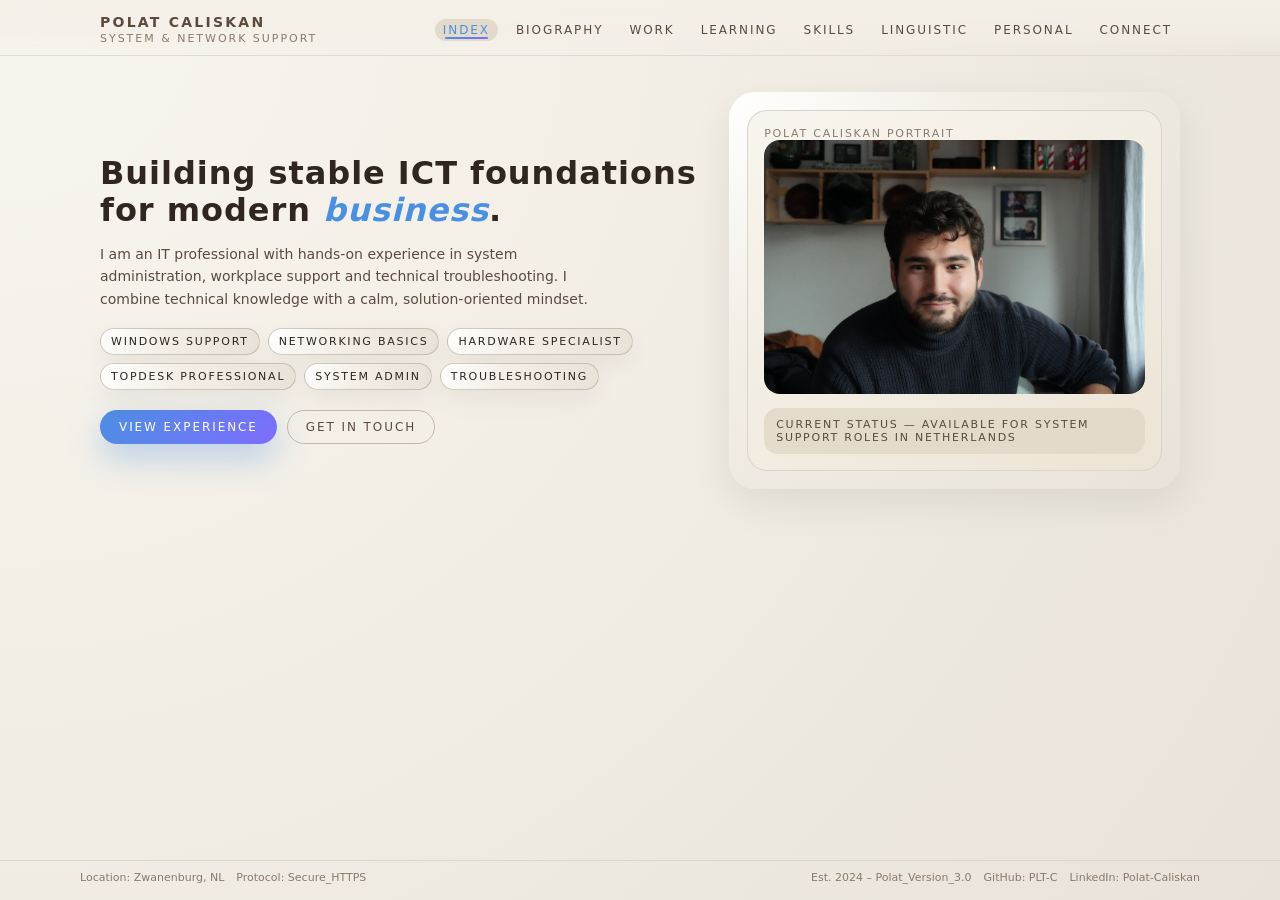
==== index.html @ 1a6cb21e "Update index.html" ====
<!doctype html>
<html lang="en">
  <head>
    <meta charset="utf-8" />
    <title>Polat Caliskan – System & Network Support</title>
    <meta name="viewport" content="width=device-width, initial-scale=1" />
    <link rel="stylesheet" href="style.css" />
    <script src="script.js" defer></script>
  </head>

  <body>
    <!-- HEADER -->
    <header class="site-header">
      <div class="nav-inner">
        <div class="brand-block">
          <div class="brand-title">POLAT CALISKAN</div>
          <div class="brand-sub">SYSTEM & NETWORK SUPPORT</div>
        </div>

        <nav class="nav-links">
          <a href="index.html" class="nav-link" data-nav="home">Index</a>
          <a href="personal.html" class="nav-link" data-nav="personal">Biography</a>
          <a href="experience.html" class="nav-link" data-nav="experience">Work</a>
          <a href="education.html" class="nav-link" data-nav="education">Learning</a>
          <a href="skills.html" class="nav-link" data-nav="skills">Skills</a>
          <a href="languages.html" class="nav-link" data-nav="languages">Linguistic</a>
          <a href="hobbies.html" class="nav-link" data-nav="hobbies">Personal</a>
          <a href="contact.html" class="nav-link" data-nav="contact">Connect</a>
        </nav>
      </div>
    </header>

    <!-- MAIN -->
    <main>
      <div class="page-shell">
        <section class="hero-grid fade-in-up">
          <div>
            <h1 class="hero-title">
              Building stable ICT foundations for modern <span>business</span>.
            </h1>

            <p class="hero-sub">
              I am an IT professional with hands-on experience in system administration,
              workplace support and technical troubleshooting. I combine technical knowledge
              with a calm, solution-oriented mindset.
            </p>

            <div class="tag-row">
              <div class="fly-tag">Windows Support</div>
              <div class="fly-tag">Networking Basics</div>
              <div class="fly-tag">Hardware Specialist</div>
              <div class="fly-tag">TOPdesk Professional</div>
              <div class="fly-tag">System Admin</div>
              <div class="fly-tag">Troubleshooting</div>
            </div>

            <div class="hero-actions">
              <a href="experience.html" class="btn btn-primary">View Experience</a>
              <a href="contact.html" class="btn btn-ghost">Get in Touch</a>
            </div>
          </div>

          <!-- PHOTO FRAME WITH REAL IMAGE -->
          <aside class="photo-frame">
            <div class="photo-inner">
              <div class="photo-label">Polat Caliskan Portrait</div>

              <img
                src="assets/PC_PORTRAIT_01.JPG"
                alt="Polat Caliskan Portrait"
                style="width:100%; border-radius:16px;"
              />

              <div class="status-box">
                CURRENT STATUS — Available for System Support Roles in Netherlands
              </div>
            </div>
          </aside>
        </section>
      </div>
    </main>

    <!-- FOOTER -->
    <footer class="site-footer">
      <div class="footer-inner">
        <div class="footer-row">
          <span>Location: Zwanenburg, NL</span>
          <span>Protocol: Secure_HTTPS</span>
        </div>
        <div class="footer-row">
          <span>Est. 2024 – Polat_Version_3.0</span>
          <span>GitHub: PLT-C</span>
          <span>LinkedIn: Polat-Caliskan</span>
        </div>
      </div>
    </footer>
  </body>
</html>
---- style.css ----
/* =========================================
   BASE THEME: Beige + Modern Tech
   ========================================= */

:root {
  --bg-main: #f3efe7;
  --bg-soft: #e8e2d8;
  --bg-card: #f8f5ee;
  --bg-accent: #e0d7c7;

  --text-main: #2f2620;
  --text-soft: #5b4b3f;
  --text-muted: #8a7a6b;

  --accent-blue: #4a90e2;
  --accent-blue-soft: #7ec8ff;
  --accent-green: #4cd4a9;
  --accent-orange: #ffb37b;
  --accent-purple: #7f6cff;

  --border-soft: #d6d2cb;
  --shadow-soft: 0 14px 40px rgba(0, 0, 0, 0.08);
  --radius-lg: 18px;
  --radius-md: 12px;
  --radius-sm: 8px;

  --transition-fast: 0.18s ease-out;
  --transition-med: 0.28s ease-out;
}

/* =========================================
   GLOBAL
   ========================================= */

*,
*::before,
*::after {
  box-sizing: border-box;
}

html,
body {
  margin: 0;
  padding: 0;
  font-family: system-ui, -apple-system, BlinkMacSystemFont, "SF Pro Text",
    "Segoe UI", sans-serif;
  background: radial-gradient(circle at top left, #f8f5ee 0, #f3efe7 40%, #e8e2d8 100%);
  color: var(--text-main);
  -webkit-font-smoothing: antialiased;
}

body {
  min-height: 100vh;
  display: flex;
  flex-direction: column;
}

a {
  color: inherit;
  text-decoration: none;
}

main {
  flex: 1;
}

/* =========================================
   LAYOUT WRAPPER
   ========================================= */

.page-shell {
  max-width: 1120px;
  margin: 32px auto 40px;
  padding: 0 20px;
}

/* =========================================
   NAVBAR
   ========================================= */

.site-header {
  position: sticky;
  top: 0;
  z-index: 20;
  backdrop-filter: blur(18px);
  background: linear-gradient(
    to bottom,
    rgba(243, 239, 231, 0.92),
    rgba(243, 239, 231, 0.78),
    transparent
  );
  border-bottom: 1px solid rgba(214, 210, 203, 0.7);
}

.nav-inner {
  max-width: 1120px;
  margin: 0 auto;
  padding: 14px 20px 10px;
  display: flex;
  align-items: center;
  justify-content: space-between;
  gap: 16px;
}

.brand-block {
  display: flex;
  flex-direction: column;
  gap: 2px;
}

.brand-title {
  font-size: 14px;
  letter-spacing: 0.16em;
  text-transform: uppercase;
  font-weight: 600;
  color: var(--text-soft);
}

.brand-sub {
  font-size: 11px;
  letter-spacing: 0.18em;
  text-transform: uppercase;
  color: var(--text-muted);
}

.nav-links {
  display: flex;
  flex-wrap: wrap;
  gap: 10px;
  font-size: 12px;
  letter-spacing: 0.16em;
  text-transform: uppercase;
}

.nav-link {
  position: relative;
  padding: 4px 8px;
  border-radius: 999px;
  color: var(--text-soft);
  cursor: pointer;
  transition: background var(--transition-fast), color var(--transition-fast),
    transform var(--transition-fast);
}

.nav-link::after {
  content: "";
  position: absolute;
  left: 10px;
  right: 10px;
  bottom: 2px;
  height: 2px;
  border-radius: 999px;
  background: linear-gradient(90deg, var(--accent-blue), var(--accent-purple));
  opacity: 0;
  transform: scaleX(0.4);
  transform-origin: center;
  transition: opacity var(--transition-med), transform var(--transition-med);
}

.nav-link:hover {
  background: rgba(224, 215, 199, 0.7);
  transform: translateY(-1px);
}

.nav-link:hover::after {
  opacity: 1;
  transform: scaleX(1);
}

.nav-link.active {
  background: rgba(224, 215, 199, 0.9);
  color: var(--accent-blue);
}

.nav-link.active::after {
  opacity: 1;
  transform: scaleX(1);
}

/* =========================================
   HERO / GRID LAYOUTS
   ========================================= */

.hero-grid {
  display: grid;
  grid-template-columns: minmax(0, 1.6fr) minmax(0, 1.2fr);
  gap: 28px;
  margin-top: 32px;
  align-items: center;
}

@media (max-width: 840px) {
  .hero-grid {
    grid-template-columns: minmax(0, 1fr);
  }
}

.hero-title {
  font-size: 32px;
  line-height: 1.15;
  letter-spacing: 0.03em;
  text-transform: none;
  margin-bottom: 14px;
}

.hero-title span {
  color: var(--accent-blue);
  font-style: italic;
}

.hero-sub {
  font-size: 14px;
  line-height: 1.6;
  color: var(--text-soft);
  max-width: 520px;
}

.tag-row {
  display: flex;
  flex-wrap: wrap;
  gap: 8px;
  margin: 18px 0 20px;
}

.fly-tag {
  font-size: 11px;
  letter-spacing: 0.16em;
  text-transform: uppercase;
  padding: 6px 10px;
  border-radius: 999px;
  border: 1px solid rgba(148, 132, 110, 0.4);
  background: radial-gradient(circle at top left, #fff 0, #f3efe7 40%, #e8e2d8 100%);
  box-shadow: 0 10px 26px rgba(0, 0, 0, 0.06);
  position: relative;
  overflow: hidden;
}

.fly-tag::before {
  content: "";
  position: absolute;
  inset: 0;
  background: linear-gradient(
    120deg,
    rgba(126, 200, 255, 0.18),
    transparent,
    rgba(156, 255, 224, 0.18)
  );
  opacity: 0;
  transition: opacity var(--transition-med);
}

.fly-tag:hover::before {
  opacity: 1;
}

.hero-actions {
  display: flex;
  flex-wrap: wrap;
  gap: 10px;
}

.btn {
  font-size: 12px;
  letter-spacing: 0.16em;
  text-transform: uppercase;
  padding: 9px 18px;
  border-radius: 999px;
  border: 1px solid transparent;
  cursor: pointer;
  transition: background var(--transition-med), color var(--transition-med),
    box-shadow var(--transition-med), transform var(--transition-fast),
    border-color var(--transition-med);
}

.btn-primary {
  background: linear-gradient(135deg, var(--accent-blue), var(--accent-purple));
  color: #fff;
  box-shadow: 0 14px 32px rgba(74, 144, 226, 0.35);
}

.btn-primary:hover {
  transform: translateY(-1px);
  box-shadow: 0 18px 40px rgba(74, 144, 226, 0.45);
}

.btn-ghost {
  background: transparent;
  border-color: rgba(148, 132, 110, 0.5);
  color: var(--text-soft);
}

.btn-ghost:hover {
  background: rgba(224, 215, 199, 0.7);
}

/* =========================================
   PHOTO FRAME
   ========================================= */

.photo-frame {
  background: radial-gradient(circle at top left, #fff 0, #f3efe7 40%, #e8e2d8 100%);
  border-radius: 26px;
  padding: 18px;
  box-shadow: var(--shadow-soft);
  position: relative;
  overflow: hidden;
  transform: translateY(4px);
  animation: floatFrame 7s ease-in-out infinite alternate;
}

.photo-inner {
  border-radius: 20px;
  border: 1px solid rgba(214, 210, 203, 0.9);
  padding: 16px;
  background: linear-gradient(145deg, #f8f5ee, #ece4d6);
  min-height: 220px;
  display: flex;
  flex-direction: column;
  justify-content: space-between;
}

.photo-label {
  font-size: 11px;
  letter-spacing: 0.16em;
  text-transform: uppercase;
  color: var(--text-muted);
}

.photo-placeholder {
  margin-top: 10px;
  border-radius: 16px;
  border: 1px dashed rgba(148, 132, 110, 0.6);
  padding: 18px;
  font-size: 13px;
  color: var(--text-soft);
  text-align: center;
}

.status-box {
  margin-top: 14px;
  border-radius: 14px;
  padding: 10px 12px;
  background: rgba(224, 215, 199, 0.8);
  font-size: 11px;
  letter-spacing: 0.16em;
  text-transform: uppercase;
  color: var(--text-soft);
}

/* =========================================
   SECTION WRAPPERS
   ========================================= */

.section-header {
  margin-top: 32px;
  margin-bottom: 18px;
}

.section-kicker {
  font-size: 11px;
  letter-spacing: 0.18em;
  text-transform: uppercase;
  color: var(--text-muted);
  margin-bottom: 6px;
}

.section-title {
  font-size: 24px;
  letter-spacing: 0.04em;
  text-transform: none;
}

.section-sub {
  font-size: 13px;
  color: var(--text-soft);
  max-width: 520px;
}

/* =========================================
   CARDS / GRID
   ========================================= */

.card-grid-2 {
  display: grid;
  grid-template-columns: minmax(0, 1.4fr) minmax(0, 1.1fr);
  gap: 22px;
}

@media (max-width: 840px) {
  .card-grid-2 {
    grid-template-columns: minmax(0, 1fr);
  }
}

.card {
  background: var(--bg-card);
  border-radius: var(--radius-lg);
  border: 1px solid var(--border-soft);
  box-shadow: var(--shadow-soft);
  padding: 18px 18px 16px;
}

.card-title {
  font-size: 15px;
  letter-spacing: 0.12em;
  text-transform: uppercase;
  margin-bottom: 8px;
  color: var(--text-soft);
}

.card-sub {
  font-size: 13px;
  color: var(--text-soft);
  margin-bottom: 10px;
}

.card-list {
  list-style: none;
  padding: 0;
  margin: 0;
  font-size: 13px;
  color: var(--text-soft);
}

.card-list li {
  margin-bottom: 6px;
}

/* =========================================
   EXPERIENCE
   ========================================= */

.experience-stack {
  display: flex;
  flex-direction: column;
  gap: 16px;
}

.experience-item {
  background: var(--bg-card);
  border-radius: var(--radius-lg);
  border: 1px solid var(--border-soft);
  padding: 16px 18px 14px;
  box-shadow: var(--shadow-soft);
}

.experience-role {
  font-size: 14px;
  font-weight: 600;
  margin-bottom: 4px;
}

.experience-tagline {
  font-size: 12px;
  color: var(--text-soft);
  margin-bottom: 8px;
}

.experience-meta {
  font-size: 11px;
  letter-spacing: 0.16em;
  text-transform: uppercase;
  color: var(--text-muted);
  margin-top: 6px;
}

/* =========================================
   EDUCATION
   ========================================= */

.education-grid {
  display: grid;
  grid-template-columns: minmax(0, 1.4fr) minmax(0, 1.1fr);
  gap: 22px;
}

@media (max-width: 840px) {
  .education-grid {
    grid-template-columns: minmax(0, 1fr);
  }
}

.education-list {
  display: flex;
  flex-direction: column;
  gap: 14px;
}

.education-item {
  background: var(--bg-card);
  border-radius: var(--radius-lg);
  border: 1px solid var(--border-soft);
  padding: 14px 16px 12px;
  box-shadow: var(--shadow-soft);
}

.education-title {
  font-size: 14px;
  font-weight: 600;
  margin-bottom: 4px;
}

.education-meta {
  font-size: 12px;
  color: var(--text-soft);
}

/* =========================================
   SKILLS
   ========================================= */

.skills-grid {
  display: grid;
  grid-template-columns: minmax(0, 1.4fr) minmax(0, 1.1fr);
  gap: 22px;
}

@media (max-width: 900px) {
  .skills-grid {
    grid-template-columns: minmax(0, 1fr);
  }
}

.skill-category {
  background: var(--bg-card);
  border-radius: var(--radius-lg);
  border: 1px solid var(--border-soft);
  padding: 14px 16px 12px;
  box-shadow: var(--shadow-soft);
  margin-bottom: 10px;
}

.skill-category-title {
  font-size: 13px;
  letter-spacing: 0.16em;
  text-transform: uppercase;
  color: var(--text-soft);
  margin-bottom: 6px;
}

.skill-chips {
  display: flex;
  flex-wrap: wrap;
  gap: 6px;
  font-size: 12px;
}

.skill-chip {
  padding: 5px 9px;
  border-radius: 999px;
  background: rgba(224, 215, 199, 0.8);
  border: 1px solid rgba(148, 132, 110, 0.4);
}

/* =========================================
   LANGUAGES
   ========================================= */

.language-list {
  display: flex;
  flex-direction: column;
  gap: 12px;
}

.language-item {
  background: var(--bg-card);
  border-radius: var(--radius-lg);
  border: 1px solid var(--border-soft);
  padding: 12px 14px 10px;
  box-shadow: var(--shadow-soft);
}

.language-header {
  display: flex;
  justify-content: space-between;
  font-size: 13px;
  margin-bottom: 6px;
}

.language-bar {
  position: relative;
  height: 8px;
  border-radius: 999px;
  background: rgba(214, 210, 203, 0.9);
  overflow: hidden;
}

.language-fill {
  position: absolute;
  inset: 0;
  border-radius: inherit;
  background: linear-gradient(90deg, var(--accent-blue), var(--accent-green));
  transform-origin: left;
}

/* =========================================
   PERSONAL / HOBBIES
   ========================================= */

.hobby-grid {
  display: grid;
  grid-template-columns: repeat(4, minmax(0, 1fr));
  gap: 12px;
}

@media (max-width: 900px) {
  .hobby-grid {
    grid-template-columns: repeat(2, minmax(0, 1fr));
  }
}

.hobby-card {
  background: var(--bg-card);
  border-radius: var(--radius-lg);
  border: 1px solid var(--border-soft);
  padding: 12px 12px 10px;
  box-shadow: var(--shadow-soft);
  font-size: 13px;
}

.hobby-title {
  font-weight: 600;
  margin-bottom: 4px;
}

/* =========================================
   CONTACT
   ========================================= */

.contact-grid {
  display: grid;
  grid-template-columns: minmax(0, 1.2fr) minmax(0, 1.3fr);
  gap: 22px;
}

@media (max-width: 840px) {
  .contact-grid {
    grid-template-columns: minmax(0, 1fr);
  }
}

.contact-box {
  background: var(--bg-card);
  border-radius: var(--radius-lg);
  border: 1px solid var(--border-soft);
  padding: 14px 16px 12px;
  box-shadow: var(--shadow-soft);
  font-size: 13px;
}

.contact-field {
  margin-bottom: 10px;
}

.contact-label {
  font-size: 11px;
  letter-spacing: 0.16em;
  text-transform: uppercase;
  color: var(--text-muted);
  margin-bottom: 4px;
}

.contact-value {
  font-size: 13px;
  color: var(--text-soft);
}

.contact-form {
  display: flex;
  flex-direction: column;
  gap: 10px;
}

.input,
.textarea {
  width: 100%;
  border-radius: 999px;
  border: 1px solid rgba(148, 132, 110, 0.6);
  padding: 8px 12px;
  font-size: 13px;
  background: rgba(248, 245, 238, 0.9);
  outline: none;
  transition: border-color var(--transition-med), box-shadow var(--transition-med),
    background var(--transition-med);
}

.textarea {
  border-radius: 16px;
  min-height: 110px;
  resize: vertical;
}

.input:focus,
.textarea:focus {
  border-color: var(--accent-blue);
  box-shadow: 0 0 0 1px rgba(74, 144, 226, 0.4);
  background: #fff;
}

/* =========================================
   FOOTER
   ========================================= */

.site-footer {
  border-top: 1px solid rgba(214, 210, 203, 0.8);
  padding: 10px 20px 16px;
  font-size: 11px;
  color: var(--text-muted);
}

.footer-inner {
  max-width: 1120px;
  margin: 0 auto;
  display: flex;
  flex-wrap: wrap;
  gap: 10px;
  justify-content: space-between;
}

.footer-row {
  display: flex;
  flex-wrap: wrap;
  gap: 12px;
}

/* =========================================
   ANIMATIONS
   ========================================= */

@keyframes floatFrame {
  0% {
    transform: translateY(4px);
  }
  100% {
    transform: translateY(-4px);
  }
}

.fade-in-up {
  opacity: 0;
  transform: translateY(10px);
  animation: fadeInUp 0.6s ease-out forwards;
}

@keyframes fadeInUp {
  to {
    opacity: 1;
    transform: translateY(0);
  }
}
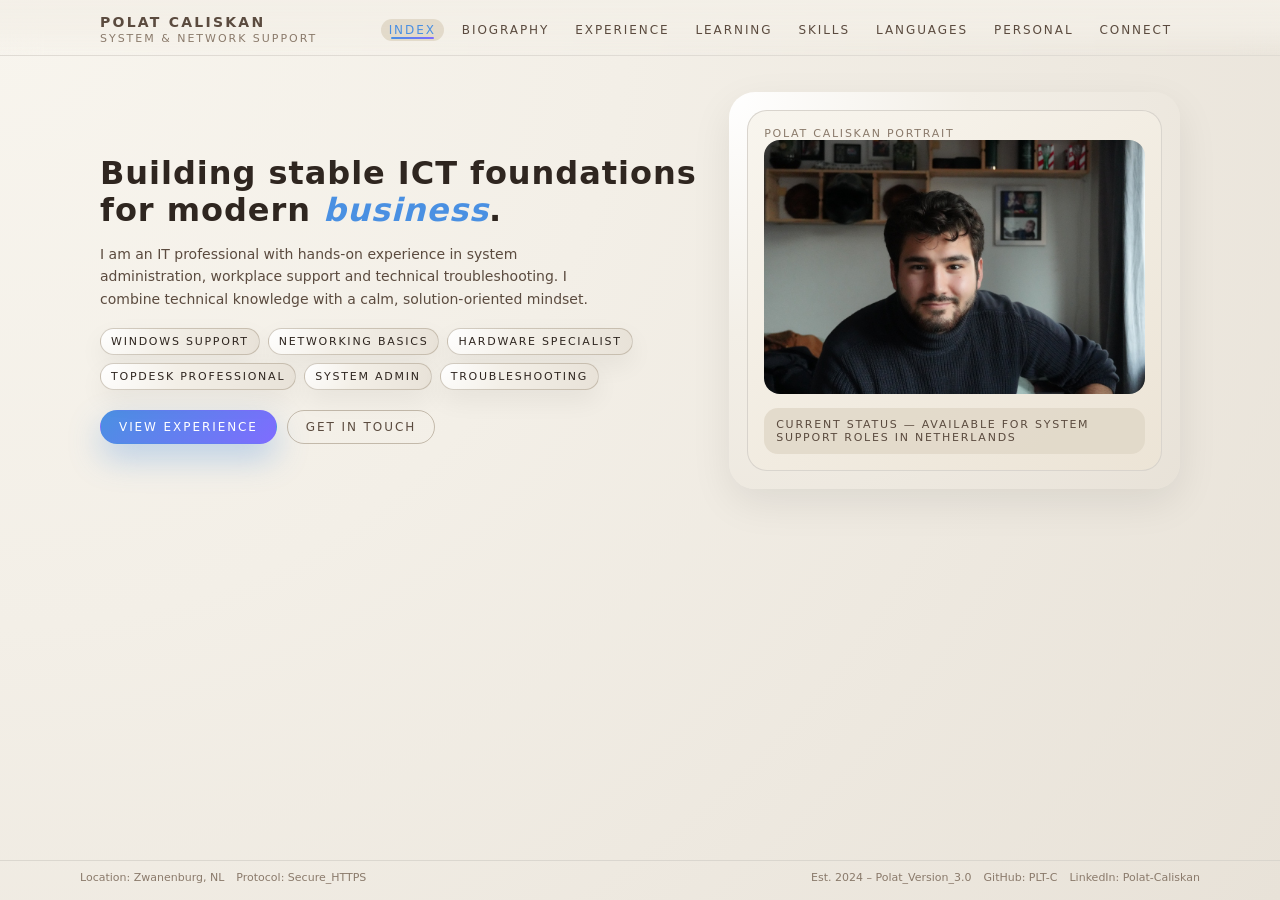
==== commit 3da1ca46: "Update link text for experience and languages" ====
--- a/index.html
+++ b/index.html
@@ -20,10 +20,10 @@
         <nav class="nav-links">
           <a href="index.html" class="nav-link" data-nav="home">Index</a>
           <a href="personal.html" class="nav-link" data-nav="personal">Biography</a>
-          <a href="experience.html" class="nav-link" data-nav="experience">Work</a>
+          <a href="experience.html" class="nav-link" data-nav="experience">experience</a>
           <a href="education.html" class="nav-link" data-nav="education">Learning</a>
           <a href="skills.html" class="nav-link" data-nav="skills">Skills</a>
-          <a href="languages.html" class="nav-link" data-nav="languages">Linguistic</a>
+          <a href="languages.html" class="nav-link" data-nav="languages">languages</a>
           <a href="hobbies.html" class="nav-link" data-nav="hobbies">Personal</a>
           <a href="contact.html" class="nav-link" data-nav="contact">Connect</a>
         </nav>
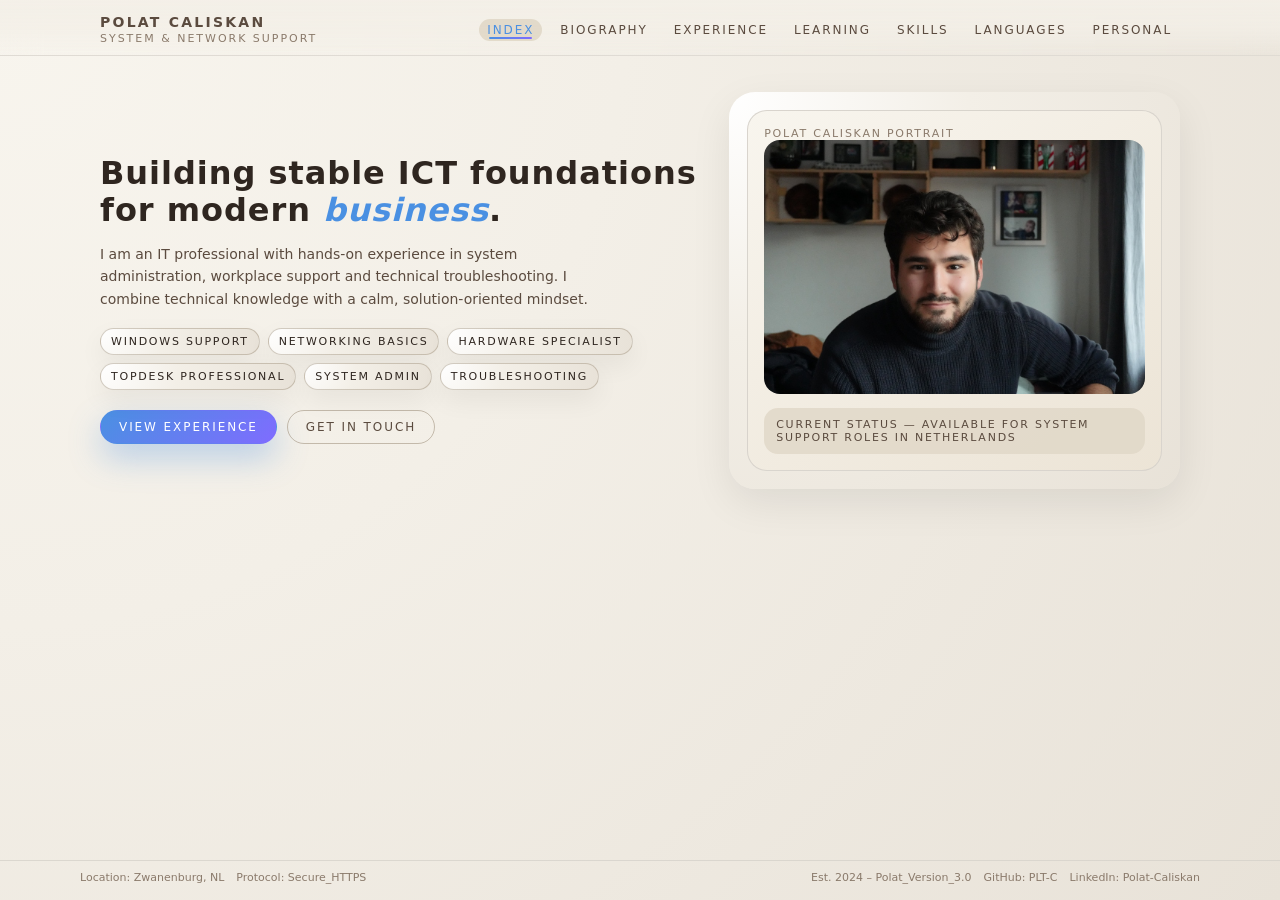
==== commit 7b9ec0db: "Remove 'Connect' link from navigation" ====
--- a/index.html
+++ b/index.html
@@ -25,7 +25,7 @@
           <a href="skills.html" class="nav-link" data-nav="skills">Skills</a>
           <a href="languages.html" class="nav-link" data-nav="languages">languages</a>
           <a href="hobbies.html" class="nav-link" data-nav="hobbies">Personal</a>
-          <a href="contact.html" class="nav-link" data-nav="contact">Connect</a>
+          
         </nav>
       </div>
     </header>
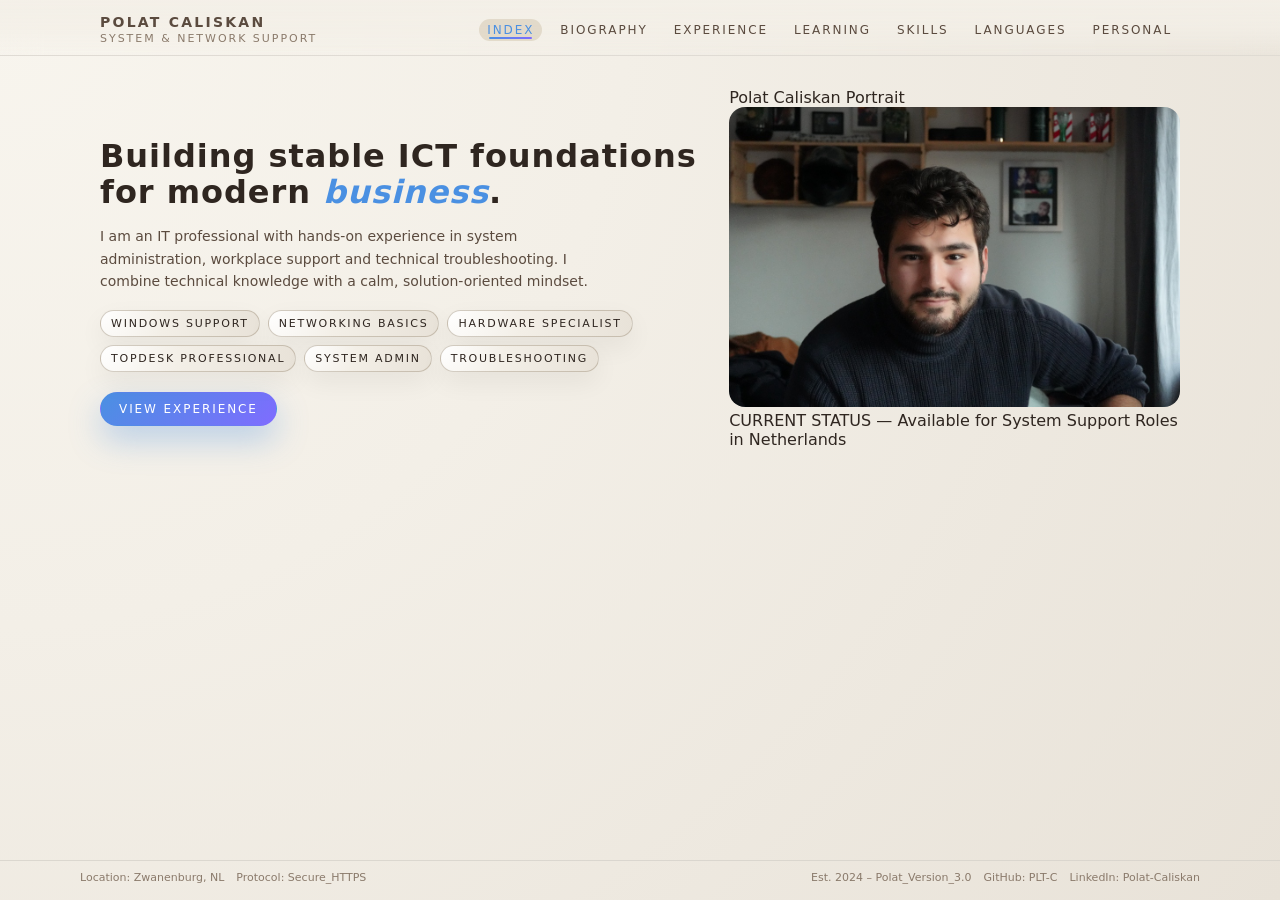
==== commit 50bb0325: "Remove 'Get in Touch' link from hero actions" ====
--- a/index.html
+++ b/index.html
@@ -56,7 +56,7 @@
 
             <div class="hero-actions">
               <a href="experience.html" class="btn btn-primary">View Experience</a>
-              <a href="contact.html" class="btn btn-ghost">Get in Touch</a>
+           
             </div>
           </div>
 
--- a/style.css
+++ b/style.css
@@ -20,6 +20,7 @@
 
   --border-soft: #d6d2cb;
   --shadow-soft: 0 14px 40px rgba(0, 0, 0, 0.08);
+
   --radius-lg: 18px;
   --radius-md: 12px;
   --radius-sm: 8px;
@@ -199,7 +200,6 @@
   font-size: 32px;
   line-height: 1.15;
   letter-spacing: 0.03em;
-  text-transform: none;
   margin-bottom: 14px;
 }
 
@@ -294,89 +294,6 @@
 }
 
 /* =========================================
-   PHOTO FRAME
-   ========================================= */
-
-.photo-frame {
-  background: radial-gradient(circle at top left, #fff 0, #f3efe7 40%, #e8e2d8 100%);
-  border-radius: 26px;
-  padding: 18px;
-  box-shadow: var(--shadow-soft);
-  position: relative;
-  overflow: hidden;
-  transform: translateY(4px);
-  animation: floatFrame 7s ease-in-out infinite alternate;
-}
-
-.photo-inner {
-  border-radius: 20px;
-  border: 1px solid rgba(214, 210, 203, 0.9);
-  padding: 16px;
-  background: linear-gradient(145deg, #f8f5ee, #ece4d6);
-  min-height: 220px;
-  display: flex;
-  flex-direction: column;
-  justify-content: space-between;
-}
-
-.photo-label {
-  font-size: 11px;
-  letter-spacing: 0.16em;
-  text-transform: uppercase;
-  color: var(--text-muted);
-}
-
-.photo-placeholder {
-  margin-top: 10px;
-  border-radius: 16px;
-  border: 1px dashed rgba(148, 132, 110, 0.6);
-  padding: 18px;
-  font-size: 13px;
-  color: var(--text-soft);
-  text-align: center;
-}
-
-.status-box {
-  margin-top: 14px;
-  border-radius: 14px;
-  padding: 10px 12px;
-  background: rgba(224, 215, 199, 0.8);
-  font-size: 11px;
-  letter-spacing: 0.16em;
-  text-transform: uppercase;
-  color: var(--text-soft);
-}
-
-/* =========================================
-   SECTION WRAPPERS
-   ========================================= */
-
-.section-header {
-  margin-top: 32px;
-  margin-bottom: 18px;
-}
-
-.section-kicker {
-  font-size: 11px;
-  letter-spacing: 0.18em;
-  text-transform: uppercase;
-  color: var(--text-muted);
-  margin-bottom: 6px;
-}
-
-.section-title {
-  font-size: 24px;
-  letter-spacing: 0.04em;
-  text-transform: none;
-}
-
-.section-sub {
-  font-size: 13px;
-  color: var(--text-soft);
-  max-width: 520px;
-}
-
-/* =========================================
    CARDS / GRID
    ========================================= */
 
@@ -425,7 +342,6 @@
 .card-list li {
   margin-bottom: 6px;
 }
-
 /* =========================================
    EXPERIENCE
    ========================================= */
@@ -553,7 +469,7 @@
 }
 
 /* =========================================
-   LANGUAGES
+   LANGUAGES (LEFT SIDE)
    ========================================= */
 
 .language-list {
@@ -594,7 +510,7 @@
 }
 
 /* =========================================
-   PERSONAL / HOBBIES
+   HOBBIES
    ========================================= */
 
 .hobby-grid {
@@ -748,3 +664,176 @@
     transform: translateY(0);
   }
 }
+/* =========================================
+   LANGUAGE PAGE — POLAROID STACK (SAFE)
+   ========================================= */
+
+/* Container for the chaotic stack */
+.lang-polaroid-stack {
+  position: relative;
+  height: 280px;
+  margin-bottom: 22px;
+  pointer-events: none; /* prevents weird hover overlaps */
+}
+
+/* Polaroid frame (unique class, safe) */
+.lang-polaroid-frame {
+  position: absolute;
+  width: 130px;
+  background: #ffffff;
+  padding: 10px;
+  border-radius: 10px;
+  border: 2px solid #f2f2f2;
+  box-shadow: 0 8px 20px rgba(0,0,0,0.18);
+  display: flex;
+  flex-direction: column;
+  align-items: center;
+  gap: 6px;
+  transition: transform 0.25s ease, box-shadow 0.25s ease;
+  pointer-events: auto; /* hover works */
+}
+
+.lang-polaroid-frame img {
+  width: 100%;
+  height: auto;
+  border-radius: 6px;
+}
+
+.lang-polaroid-label {
+  font-size: 0.75rem;
+  font-weight: 600;
+  color: #444;
+  text-align: center;
+}
+
+/* =========================================
+   CHAOTIC WIND POSITIONS (asymmetric)
+   ========================================= */
+
+.lang-nl {
+  top: 50px;
+  left: 10px;
+  transform: rotate(-14deg);
+  z-index: 1;
+}
+
+.lang-en {
+  top: 5px;
+  left: 130px;
+  transform: rotate(9deg);
+  z-index: 2;
+}
+
+.lang-tr {
+  top: 90px;
+  left: 220px;
+  transform: rotate(-7deg);
+  z-index: 3;
+}
+
+.lang-es {
+  top: 20px;
+  left: 300px;
+  transform: rotate(16deg);
+  z-index: 4;
+}
+
+.lang-code {
+  top: 70px;
+  left: 380px;
+  transform: rotate(-11deg);
+  z-index: 5;
+}
+
+/* =========================================
+   Hover effect (smooth + premium)
+   ========================================= */
+
+.lang-polaroid-frame:hover {
+  transform: scale(1.08) rotate(0deg);
+  box-shadow: 0 14px 32px rgba(0,0,0,0.28);
+}
+/* ================================
+   PREMIUM TABLE SYSTEM (SKILLS)
+   ================================ */
+
+.table-wrapper {
+    width: 100%;
+    overflow-x: auto;
+    padding: 1rem 0;
+}
+
+table {
+    width: 100%;
+    border-collapse: collapse;
+    background: var(--surface);
+    border-radius: var(--radius-lg);
+    overflow: hidden;
+    box-shadow: var(--shadow-sm);
+    font-size: 0.95rem;
+}
+
+table thead {
+    background: var(--accent);
+    color: var(--on-accent);
+    text-align: left;
+}
+
+table thead th {
+    padding: 0.9rem 1rem;
+    font-weight: 600;
+    white-space: nowrap;
+}
+
+table tbody tr {
+    border-bottom: 1px solid var(--border);
+    transition: background 0.15s ease;
+}
+
+table tbody tr:hover {
+    background: var(--surface-hover);
+}
+
+table td {
+    padding: 0.8rem 1rem;
+    color: var(--text);
+}
+
+table td:last-child,
+table th:last-child {
+    text-align: right;
+}
+
+/* Responsive stacking for mobile */
+@media (max-width: 700px) {
+    table thead {
+        display: none;
+    }
+
+    table, table tbody, table tr, table td {
+        display: block;
+        width: 100%;
+    }
+
+    table tr {
+        margin-bottom: 1rem;
+        background: var(--surface);
+        border-radius: var(--radius-md);
+        box-shadow: var(--shadow-xs);
+        padding: 0.5rem 0;
+    }
+
+    table td {
+        padding: 0.7rem 1rem;
+        position: relative;
+        text-align: left !important;
+    }
+
+    table td::before {
+        content: attr(data-label);
+        font-weight: 600;
+        color: var(--text-muted);
+        display: block;
+        margin-bottom: 0.25rem;
+    }
+}
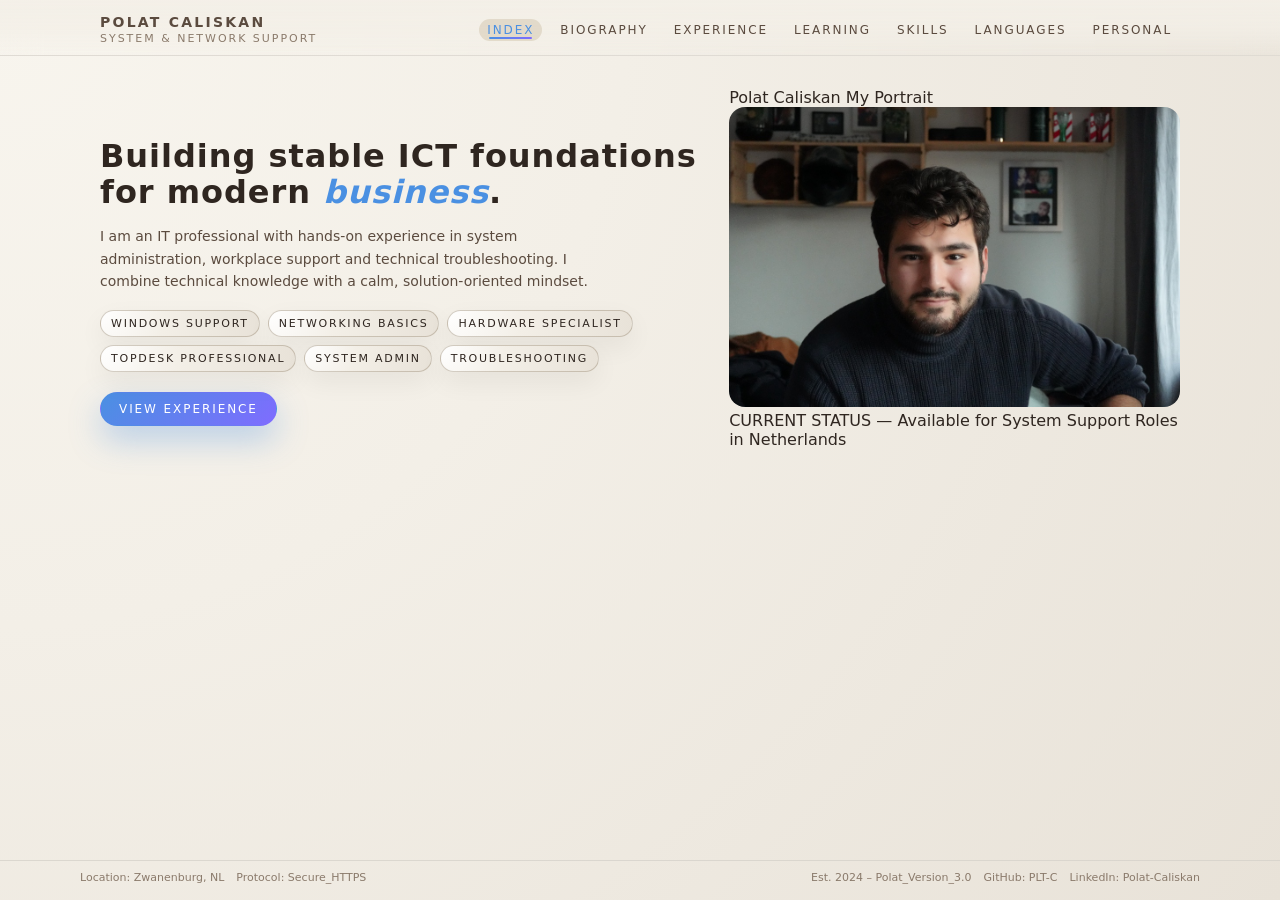
==== commit 6ba0913f: "Update photo label for Polat Caliskan" ====
--- a/index.html
+++ b/index.html
@@ -63,7 +63,8 @@
           <!-- PHOTO FRAME WITH REAL IMAGE -->
           <aside class="photo-frame">
             <div class="photo-inner">
-              <div class="photo-label">Polat Caliskan Portrait</div>
+              <div class="photo-label">Polat Caliskan
+               My Portrait</div>
 
               <img
                 src="assets/PC_PORTRAIT_01.JPG"
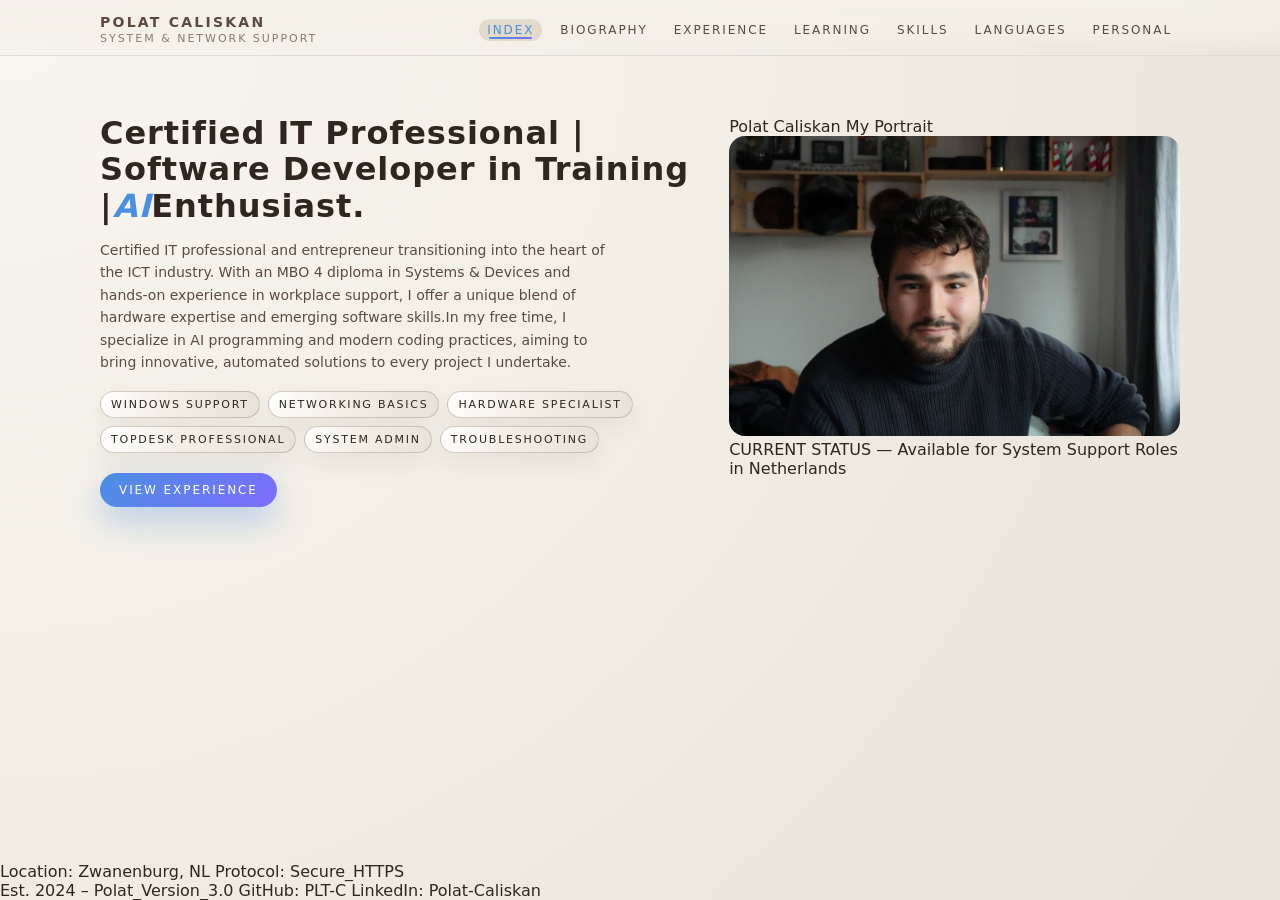
==== commit 1f5e48b2: "Revise hero title and description in index.html Updated hero section with new professional descripti" ====
--- a/index.html
+++ b/index.html
@@ -36,13 +36,14 @@
         <section class="hero-grid fade-in-up">
           <div>
             <h1 class="hero-title">
-              Building stable ICT foundations for modern <span>business</span>.
+              Certified IT Professional | Software Developer in Training |<span>AI</span>Enthusiast.
             </h1>
 
             <p class="hero-sub">
-              I am an IT professional with hands-on experience in system administration,
-              workplace support and technical troubleshooting. I combine technical knowledge
-              with a calm, solution-oriented mindset.
+              Certified IT professional and entrepreneur transitioning into the heart of the ICT industry. 
+              With an MBO 4 diploma in Systems & Devices and hands-on experience in workplace support, 
+              I offer a unique blend of hardware expertise and emerging software skills.In my free time, 
+              I specialize in AI programming and modern coding practices, aiming to bring innovative, automated solutions to every project I undertake.
             </p>
 
             <div class="tag-row">
--- a/style.css
+++ b/style.css
@@ -27,6 +27,14 @@
 
   --transition-fast: 0.18s ease-out;
   --transition-med: 0.28s ease-out;
+
+  /* Extra vars voor skills-blocks */
+  --surface: var(--bg-card);
+  --surface-hover: #ece4d7;
+  --border: var(--border-soft);
+  --text: var(--text-soft);
+  --shadow-sm: var(--shadow-soft);
+  --shadow-xs: 0 8px 20px rgba(0,0,0,0.10);
 }
 
 /* =========================================
@@ -342,6 +350,7 @@
 .card-list li {
   margin-bottom: 6px;
 }
+
 /* =========================================
    EXPERIENCE
    ========================================= */
@@ -422,7 +431,7 @@
 }
 
 /* =========================================
-   SKILLS
+   SKILLS (ORIGINEEL)
    ========================================= */
 
 .skills-grid {
@@ -469,7 +478,70 @@
 }
 
 /* =========================================
-   LANGUAGES (LEFT SIDE)
+   PREMIUM SKILLS BLOCKS (NIEUW)
+   ========================================= */
+
+.skills-block {
+  background: var(--bg-card);
+  border-radius: var(--radius-lg);
+  border: 1px solid var(--border-soft);
+  box-shadow: var(--shadow-soft);
+  padding: 20px 22px 18px;
+  margin-bottom: 26px;
+}
+
+.skills-block-title {
+  font-size: 15px;
+  letter-spacing: 0.14em;
+  text-transform: uppercase;
+  color: var(--text-soft);
+  margin-bottom: 14px;
+}
+
+.skills-block-section {
+  margin-bottom: 18px;
+  padding: 14px 0;
+  border-bottom: 1px solid rgba(148, 132, 110, 0.25);
+}
+
+.skills-block-section:last-child {
+  border-bottom: none;
+  margin-bottom: 0;
+}
+
+.skills-block-subtitle {
+  font-size: 13px;
+  font-weight: 600;
+  color: var(--text-main);
+  margin-bottom: 6px;
+}
+
+.skills-block-list {
+  list-style: none;
+  padding: 0;
+  margin: 0;
+  font-size: 13px;
+  color: var(--text-soft);
+}
+
+.skills-block-list li {
+  margin-bottom: 4px;
+  padding-left: 14px;
+  position: relative;
+}
+
+.skills-block-list li::before {
+  content: "▹";
+  position: absolute;
+  left: 0;
+  top: 0;
+  color: var(--accent-green);
+  font-weight: bold;
+  font-size: 14px;
+}
+
+/* =========================================
+   LANGUAGES
    ========================================= */
 
 .language-list {
@@ -593,247 +665,82 @@
   border-radius: 999px;
   border: 1px solid rgba(148, 132, 110, 0.6);
   padding: 8px 12px;
-  font-size: 13px;
-  background: rgba(248, 245, 238, 0.9);
-  outline: none;
-  transition: border-color var(--transition-med), box-shadow var(--transition-med),
-    background var(--transition-med);
-}
-
-.textarea {
-  border-radius: 16px;
-  min-height: 110px;
-  resize: vertical;
-}
-
-.input:focus,
-.textarea:focus {
-  border-color: var(--accent-blue);
-  box-shadow: 0 0 0 1px rgba(74, 144, 226, 0.4);
+  font-size: 
+/* =========================================
+   FLOATING FLAG SYSTEM (POLAT PREMIUM)
+   ========================================= */
+
+.floating-flag-stack {
+  position: absolute;
+  top: 0;
+  left: 0;
+  width: 100%;
+  height: 0; /* voorkomt dat flags layout breken */
+  pointer-events: none;
+  z-index: 5;
+}
+
+/* Algemene vlagstijl */
+.flag-frame {
+  position: absolute;
+  width: 300px;   /* JOUW GEWENSTE BREEDTE */
+  height: 200px;  /* JOUW GEWENSTE HOOGTE */
   background: #fff;
-}
-
-/* =========================================
-   FOOTER
-   ========================================= */
-
-.site-footer {
-  border-top: 1px solid rgba(214, 210, 203, 0.8);
-  padding: 10px 20px 16px;
-  font-size: 11px;
-  color: var(--text-muted);
-}
-
-.footer-inner {
-  max-width: 1120px;
-  margin: 0 auto;
-  display: flex;
-  flex-wrap: wrap;
-  gap: 10px;
-  justify-content: space-between;
-}
-
-.footer-row {
-  display: flex;
-  flex-wrap: wrap;
-  gap: 12px;
-}
-
-/* =========================================
-   ANIMATIONS
-   ========================================= */
-
-@keyframes floatFrame {
-  0% {
-    transform: translateY(4px);
-  }
-  100% {
-    transform: translateY(-4px);
-  }
-}
-
-.fade-in-up {
-  opacity: 0;
-  transform: translateY(10px);
-  animation: fadeInUp 0.6s ease-out forwards;
-}
-
-@keyframes fadeInUp {
-  to {
-    opacity: 1;
-    transform: translateY(0);
-  }
-}
-/* =========================================
-   LANGUAGE PAGE — POLAROID STACK (SAFE)
-   ========================================= */
-
-/* Container for the chaotic stack */
-.lang-polaroid-stack {
-  position: relative;
-  height: 280px;
-  margin-bottom: 22px;
-  pointer-events: none; /* prevents weird hover overlaps */
-}
-
-/* Polaroid frame (unique class, safe) */
-.lang-polaroid-frame {
-  position: absolute;
-  width: 130px;
-  background: #ffffff;
-  padding: 10px;
-  border-radius: 10px;
-  border: 2px solid #f2f2f2;
-  box-shadow: 0 8px 20px rgba(0,0,0,0.18);
-  display: flex;
-  flex-direction: column;
-  align-items: center;
-  gap: 6px;
-  transition: transform 0.25s ease, box-shadow 0.25s ease;
-  pointer-events: auto; /* hover works */
-}
-
-.lang-polaroid-frame img {
+  border-radius: 12px;
+  overflow: hidden;
+  pointer-events: auto;
+  box-shadow: 0 12px 32px rgba(0,0,0,0.25);
+  transition: transform .25s ease, box-shadow .25s ease;
+}
+
+.flag-frame img {
   width: 100%;
-  height: auto;
-  border-radius: 6px;
-}
-
-.lang-polaroid-label {
-  font-size: 0.75rem;
-  font-weight: 600;
-  color: #444;
-  text-align: center;
-}
-
-/* =========================================
-   CHAOTIC WIND POSITIONS (asymmetric)
-   ========================================= */
-
-.lang-nl {
-  top: 50px;
-  left: 10px;
-  transform: rotate(-14deg);
-  z-index: 1;
-}
-
-.lang-en {
-  top: 5px;
-  left: 130px;
-  transform: rotate(9deg);
-  z-index: 2;
-}
-
-.lang-tr {
-  top: 90px;
-  left: 220px;
-  transform: rotate(-7deg);
-  z-index: 3;
-}
-
-.lang-es {
-  top: 20px;
-  left: 300px;
-  transform: rotate(16deg);
-  z-index: 4;
-}
-
-.lang-code {
-  top: 70px;
-  left: 380px;
-  transform: rotate(-11deg);
-  z-index: 5;
-}
-
-/* =========================================
-   Hover effect (smooth + premium)
-   ========================================= */
-
-.lang-polaroid-frame:hover {
-  transform: scale(1.08) rotate(0deg);
-  box-shadow: 0 14px 32px rgba(0,0,0,0.28);
-}
-/* ================================
-   PREMIUM TABLE SYSTEM (SKILLS)
-   ================================ */
-
-.table-wrapper {
-    width: 100%;
-    overflow-x: auto;
-    padding: 1rem 0;
-}
-
-table {
-    width: 100%;
-    border-collapse: collapse;
-    background: var(--surface);
-    border-radius: var(--radius-lg);
-    overflow: hidden;
-    box-shadow: var(--shadow-sm);
-    font-size: 0.95rem;
-}
-
-table thead {
-    background: var(--accent);
-    color: var(--on-accent);
-    text-align: left;
-}
-
-table thead th {
-    padding: 0.9rem 1rem;
-    font-weight: 600;
-    white-space: nowrap;
-}
-
-table tbody tr {
-    border-bottom: 1px solid var(--border);
-    transition: background 0.15s ease;
-}
-
-table tbody tr:hover {
-    background: var(--surface-hover);
-}
-
-table td {
-    padding: 0.8rem 1rem;
-    color: var(--text);
-}
-
-table td:last-child,
-table th:last-child {
-    text-align: right;
-}
-
-/* Responsive stacking for mobile */
-@media (max-width: 700px) {
-    table thead {
-        display: none;
-    }
-
-    table, table tbody, table tr, table td {
-        display: block;
-        width: 100%;
-    }
-
-    table tr {
-        margin-bottom: 1rem;
-        background: var(--surface);
-        border-radius: var(--radius-md);
-        box-shadow: var(--shadow-xs);
-        padding: 0.5rem 0;
-    }
-
-    table td {
-        padding: 0.7rem 1rem;
-        position: relative;
-        text-align: left !important;
-    }
-
-    table td::before {
-        content: attr(data-label);
-        font-weight: 600;
-        color: var(--text-muted);
-        display: block;
-        margin-bottom: 0.25rem;
-    }
-}
+  height: 100%;
+  object-fit: cover;
+}
+
+/* Hover effect */
+.flag-frame:hover {
+  transform: scale(1.05);
+  box-shadow: 0 18px 48px rgba(0,0,0,0.35);
+}
+
+/* =========================================
+   POSITIES (PAS AAN ZOALS JIJ WILT)
+   ========================================= */
+
+/* TURKIJE */
+.frame-tr {
+  top: 120px;
+  left: 65%;
+  transform: rotate(-4deg);
+}
+
+/* ENGELS */
+.frame-en {
+  top: 380px;
+  left: 72%;
+  transform: rotate(3deg);
+}
+
+/* NEDERLANDS */
+.frame-nl {
+  top: 640px;
+  left: 58%;
+  transform: rotate(-6deg);
+}
+
+/* SPAANS */
+.frame-es {
+  top: 900px;
+  left: 75%;
+  transform: rotate(5deg);
+}
+
+/* CODING */
+.frame-code {
+  top: 500px;
+  left: 45%;
+  transform: rotate(-8deg);
+}
+
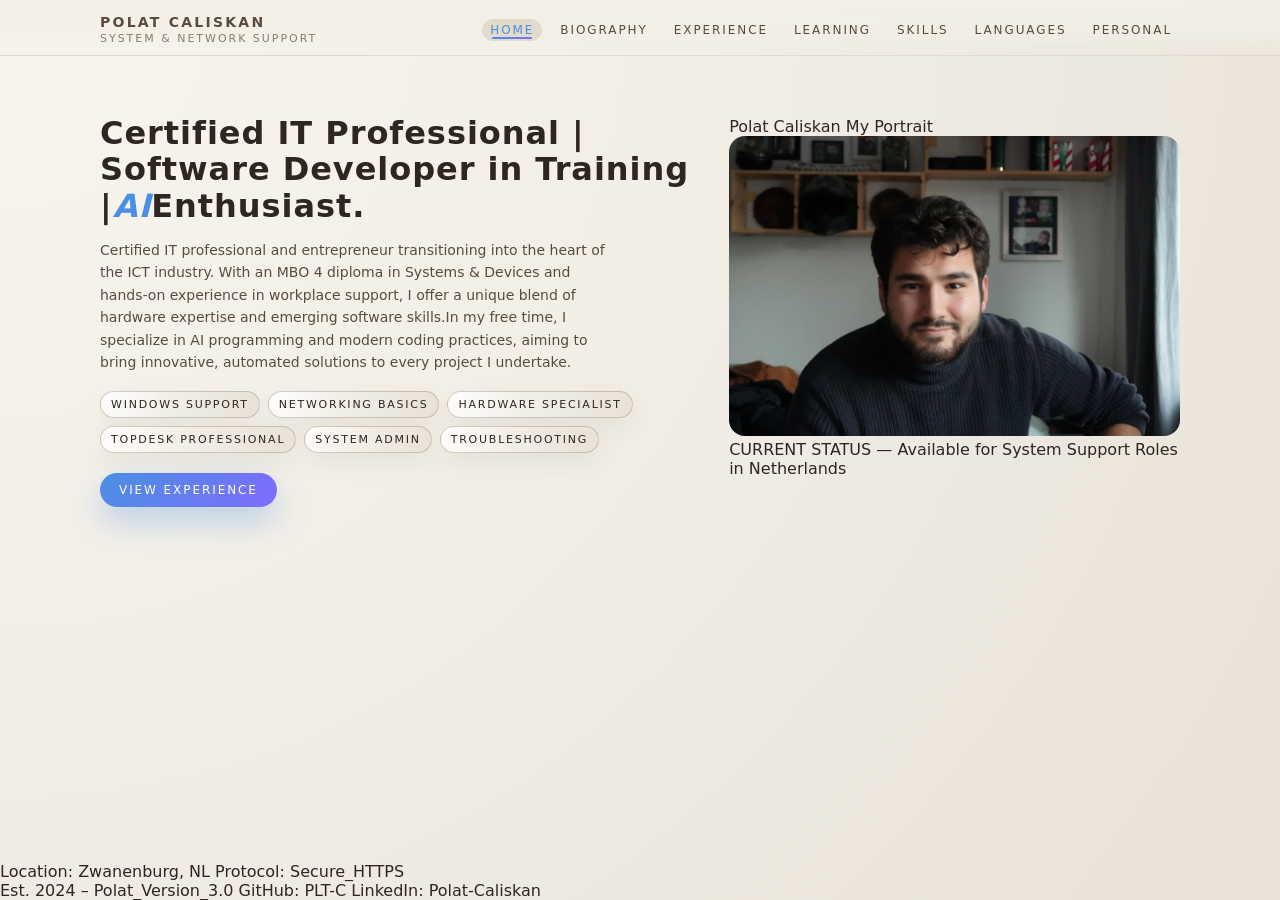
==== commit d2826b08: "Change 'Index' link text to 'Home'" ====
--- a/index.html
+++ b/index.html
@@ -18,7 +18,7 @@
         </div>
 
         <nav class="nav-links">
-          <a href="index.html" class="nav-link" data-nav="home">Index</a>
+          <a href="index.html" class="nav-link" data-nav="home">Home</a>
           <a href="personal.html" class="nav-link" data-nav="personal">Biography</a>
           <a href="experience.html" class="nav-link" data-nav="experience">experience</a>
           <a href="education.html" class="nav-link" data-nav="education">Learning</a>
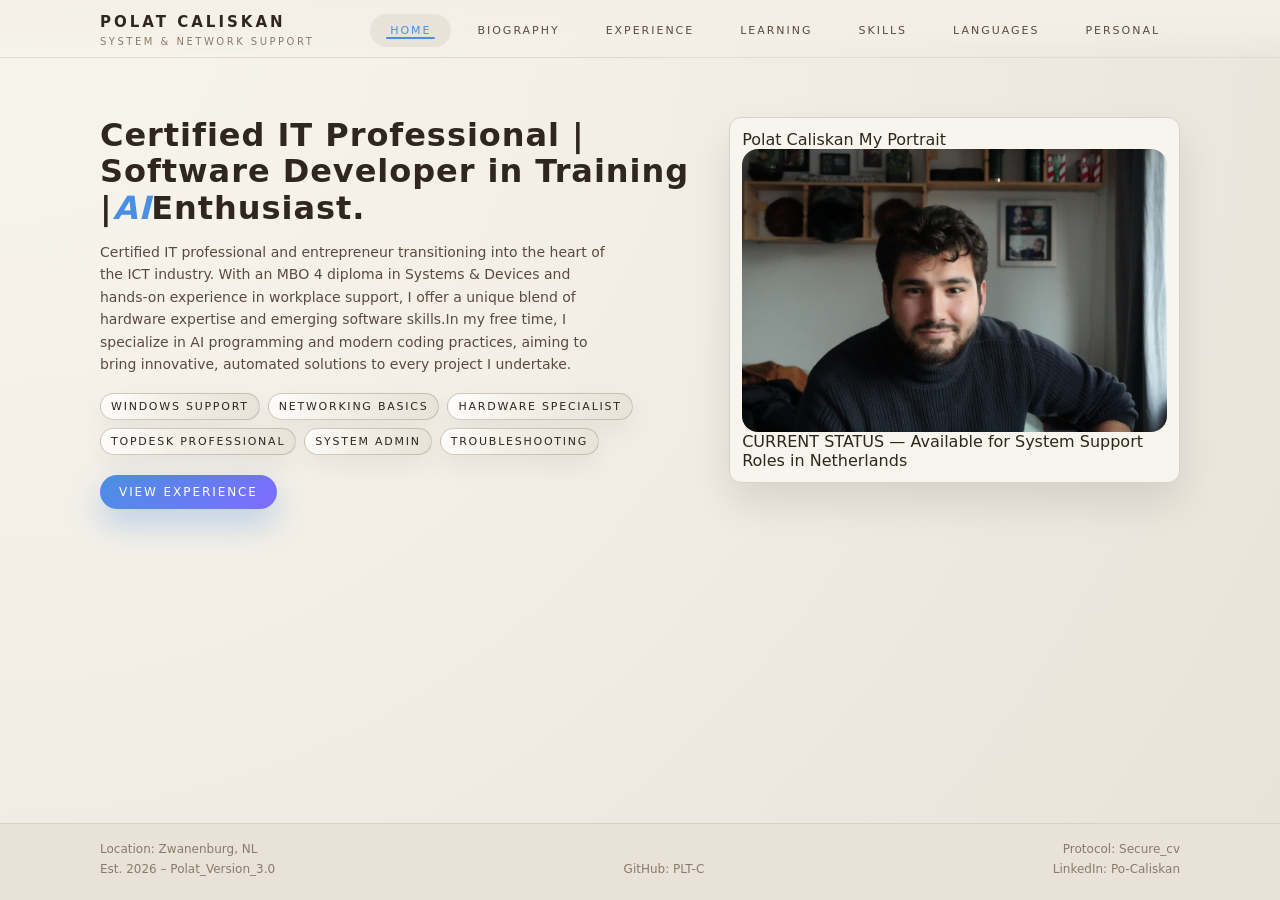
==== commit 71a40b61: "Update footer information in index.html" ====
--- a/index.html
+++ b/index.html
@@ -87,12 +87,12 @@
       <div class="footer-inner">
         <div class="footer-row">
           <span>Location: Zwanenburg, NL</span>
-          <span>Protocol: Secure_HTTPS</span>
+          <span>Protocol: Secure_cv</span>
         </div>
         <div class="footer-row">
-          <span>Est. 2024 – Polat_Version_3.0</span>
+          <span>Est. 2026 – Polat_Version_3.0</span>
           <span>GitHub: PLT-C</span>
-          <span>LinkedIn: Polat-Caliskan</span>
+          <span>LinkedIn: Po-Caliskan</span>
         </div>
       </div>
     </footer>
--- a/style.css
+++ b/style.css
@@ -28,7 +28,6 @@
   --transition-fast: 0.18s ease-out;
   --transition-med: 0.28s ease-out;
 
-  /* Extra vars voor skills-blocks */
   --surface: var(--bg-card);
   --surface-hover: #ece4d7;
   --border: var(--border-soft);
@@ -118,32 +117,35 @@
 }
 
 .brand-title {
-  font-size: 14px;
-  letter-spacing: 0.16em;
-  text-transform: uppercase;
-  font-weight: 600;
-  color: var(--text-soft);
+  font-size: 15px;
+  letter-spacing: 0.2em;
+  text-transform: uppercase;
+  font-weight: 700;
+  color: var(--text-main);
+  line-height: 1;
 }
 
 .brand-sub {
+  font-size: 10px;
+  letter-spacing: 0.25em;
+  text-transform: uppercase;
+  color: var(--text-muted);
+  margin-top: 4px;
+}
+
+.nav-links {
+  display: flex;
+  flex-wrap: wrap;
+  gap: 6px;
   font-size: 11px;
   letter-spacing: 0.18em;
   text-transform: uppercase;
-  color: var(--text-muted);
-}
-
-.nav-links {
-  display: flex;
-  flex-wrap: wrap;
-  gap: 10px;
-  font-size: 12px;
-  letter-spacing: 0.16em;
-  text-transform: uppercase;
+  font-weight: 500;
 }
 
 .nav-link {
   position: relative;
-  padding: 4px 8px;
+  padding: 10px 20px;
   border-radius: 999px;
   color: var(--text-soft);
   cursor: pointer;
@@ -154,12 +156,12 @@
 .nav-link::after {
   content: "";
   position: absolute;
-  left: 10px;
-  right: 10px;
-  bottom: 2px;
+  left: 16px;
+  right: 16px;
+  bottom: 8px;
   height: 2px;
   border-radius: 999px;
-  background: linear-gradient(90deg, var(--accent-blue), var(--accent-purple));
+  background-color: var(--accent-blue);
   opacity: 0;
   transform: scaleX(0.4);
   transform-origin: center;
@@ -167,17 +169,15 @@
 }
 
 .nav-link:hover {
-  background: rgba(224, 215, 199, 0.7);
-  transform: translateY(-1px);
+  background: rgba(232, 226, 216, 0.5);
 }
 
 .nav-link:hover::after {
-  opacity: 1;
-  transform: scaleX(1);
+  opacity: 0;
 }
 
 .nav-link.active {
-  background: rgba(224, 215, 199, 0.9);
+  background: #e8e2d8;
   color: var(--accent-blue);
 }
 
@@ -476,7 +476,6 @@
   background: rgba(224, 215, 199, 0.8);
   border: 1px solid rgba(148, 132, 110, 0.4);
 }
-
 /* =========================================
    PREMIUM SKILLS BLOCKS (NIEUW)
    ========================================= */
@@ -645,19 +644,11 @@
   letter-spacing: 0.16em;
   text-transform: uppercase;
   color: var(--text-muted);
-  margin-bottom: 4px;
-}
-
-.contact-value {
-  font-size: 13px;
-  color: var(--text-soft);
-}
-
-.contact-form {
-  display: flex;
-  flex-direction: column;
-  gap: 10px;
-}
+}
+
+/* =========================================
+   CONTACT (VERVOLG)
+   ========================================= */
 
 .input,
 .textarea {
@@ -665,82 +656,229 @@
   border-radius: 999px;
   border: 1px solid rgba(148, 132, 110, 0.6);
   padding: 8px 12px;
-  font-size: 
-/* =========================================
-   FLOATING FLAG SYSTEM (POLAT PREMIUM)
-   ========================================= */
-
-.floating-flag-stack {
+  font-size: 13px;
+  background: #fff;
+  color: var(--text-main);
+}
+
+.textarea {
+  border-radius: 14px;
+  min-height: 120px;
+  resize: vertical;
+}
+
+.contact-submit {
+  margin-top: 10px;
+}
+
+/* =========================================
+   FOOTER
+   ========================================= */
+
+.site-footer {
+  background: var(--bg-soft);
+  border-top: 1px solid var(--border-soft);
+  padding: 18px 0;
+  margin-top: 40px;
+}
+
+.footer-inner {
+  max-width: 1120px;
+  margin: 0 auto;
+  padding: 0 20px;
+  font-size: 12px;
+  color: var(--text-muted);
+}
+
+.footer-row {
+  display: flex;
+  justify-content: space-between;
+  margin-bottom: 6px;
+}
+
+@media (max-width: 700px) {
+  .footer-row {
+    flex-direction: column;
+    gap: 4px;
+  }
+}
+
+/* =========================================
+   ANIMATIONS
+   ========================================= */
+
+.fade-in-up {
+  opacity: 0;
+  transform: translateY(12px);
+  animation: fadeUp 0.6s ease-out forwards;
+}
+
+@keyframes fadeUp {
+  to {
+    opacity: 1;
+    transform: translateY(0);
+  }
+}
+
+/* =========================================
+   ISOLATED LANGUAGE FLAG FRAME (ONLY THIS PAGE)
+   ========================================= */
+
+.language-flag-frame {
+  position: relative;
+  width: 100%;
+  height: 1200px;
+  pointer-events: none;
+  z-index: 10;
+}
+
+/* Algemene vlagstijl */
+.language-flag-frame .flag-item {
   position: absolute;
-  top: 0;
-  left: 0;
-  width: 100%;
-  height: 0; /* voorkomt dat flags layout breken */
-  pointer-events: none;
-  z-index: 5;
-}
-
-/* Algemene vlagstijl */
-.flag-frame {
-  position: absolute;
-  width: 300px;   /* JOUW GEWENSTE BREEDTE */
-  height: 200px;  /* JOUW GEWENSTE HOOGTE */
-  background: #fff;
+  width: 300px;
+  height: 200px;
   border-radius: 12px;
   overflow: hidden;
+  box-shadow: 0 12px 32px rgba(0,0,0,0.25);
   pointer-events: auto;
-  box-shadow: 0 12px 32px rgba(0,0,0,0.25);
   transition: transform .25s ease, box-shadow .25s ease;
 }
 
-.flag-frame img {
+.language-flag-frame .flag-item img {
   width: 100%;
   height: 100%;
   object-fit: cover;
 }
 
-/* Hover effect */
-.flag-frame:hover {
+/* Hover */
+.language-flag-frame .flag-item:hover {
   transform: scale(1.05);
   box-shadow: 0 18px 48px rgba(0,0,0,0.35);
 }
 
 /* =========================================
-   POSITIES (PAS AAN ZOALS JIJ WILT)
-   ========================================= */
-
-/* TURKIJE */
-.frame-tr {
-  top: 120px;
+   VLAG POSITIES (PAS AAN ZOALS JIJ WILT)
+   ========================================= */
+
+.flag-tr {
+  top: 80px;
   left: 65%;
   transform: rotate(-4deg);
 }
 
-/* ENGELS */
-.frame-en {
-  top: 380px;
+.flag-en {
+  top: 360px;
   left: 72%;
   transform: rotate(3deg);
 }
 
-/* NEDERLANDS */
-.frame-nl {
+.flag-nl {
   top: 640px;
   left: 58%;
   transform: rotate(-6deg);
 }
 
-/* SPAANS */
-.frame-es {
-  top: 900px;
+.flag-es {
+  top: 920px;
   left: 75%;
   transform: rotate(5deg);
 }
 
-/* CODING */
-.frame-code {
+.flag-code {
   top: 500px;
   left: 45%;
   transform: rotate(-8deg);
 }
 
+/* =========================================
+   LANGUAGE ICON GRID (LIKE YOUR EXAMPLE)
+   ========================================= */
+
+.language-icon-grid {
+  margin-top: 40px;
+  display: grid;
+  grid-template-columns: repeat(5, minmax(0, 1fr));
+  gap: 20px;
+  padding: 20px;
+  background: var(--bg-card);
+  border-radius: var(--radius-lg);
+  border: 1px solid var(--border-soft);
+  box-shadow: var(--shadow-soft);
+}
+
+.lang-icon {
+  display: flex;
+  flex-direction: column;
+  align-items: center;
+  gap: 8px;
+}
+
+.lang-icon img {
+  width: 55px;
+  height: 38px;
+  object-fit: cover;
+  border-radius: 6px;
+  box-shadow: 0 6px 16px rgba(0,0,0,0.15);
+}
+
+.lang-icon span {
+  font-size: 13px;
+  color: var(--text-soft);
+  font-weight: 500;
+}
+/* =========================================
+   FIX: voorkom dat vlaggen verdwijnen
+   ========================================= */
+
+/* Enhanced Progress bars */
+.language-bar {
+  position: relative;
+  height: 10px;
+  border-radius: 999px;
+  background: rgba(44, 36, 32, 0.08);
+  overflow: hidden;
+  margin-top: 8px;
+}
+
+.language-fill {
+  position: absolute;
+  inset: 0;
+  border-radius: inherit;
+  background: linear-gradient(90deg, #4a90e2, #6ab0ff);
+  box-shadow: 0 0 12px rgba(74, 144, 226, 0.4);
+  transform-origin: left;
+}
+
+.percent-loaded {
+  font-size: 10px;
+  font-family: monospace;
+  color: var(--text-muted);
+  font-weight: 700;
+  letter-spacing: 0.05em;
+  text-transform: uppercase;
+}
+
+/* Photo Frame Component */
+.photo-frame {
+  position: relative;
+  background: var(--bg-card);
+  padding: 12px;
+  box-shadow: 0 20px 40px rgba(0,0,0,0.1);
+  border: 1px solid var(--border-soft);
+  border-radius: var(--radius-md);
+  overflow: hidden;
+}
+
+.photo-frame img {
+  width: 100%;
+  height: 100%;
+  object-fit: cover;
+  display: block;
+  border-radius: var(--radius-sm);
+}
+
+/* Color & Utility Helpers */
+.text-ink { color: #2c2420; }
+.bg-ink { background-color: #2c2420; }
+.text-beige-50 { color: #f5f2ed; }
+.bg-beige-50 { background-color: #f5f2ed; }
